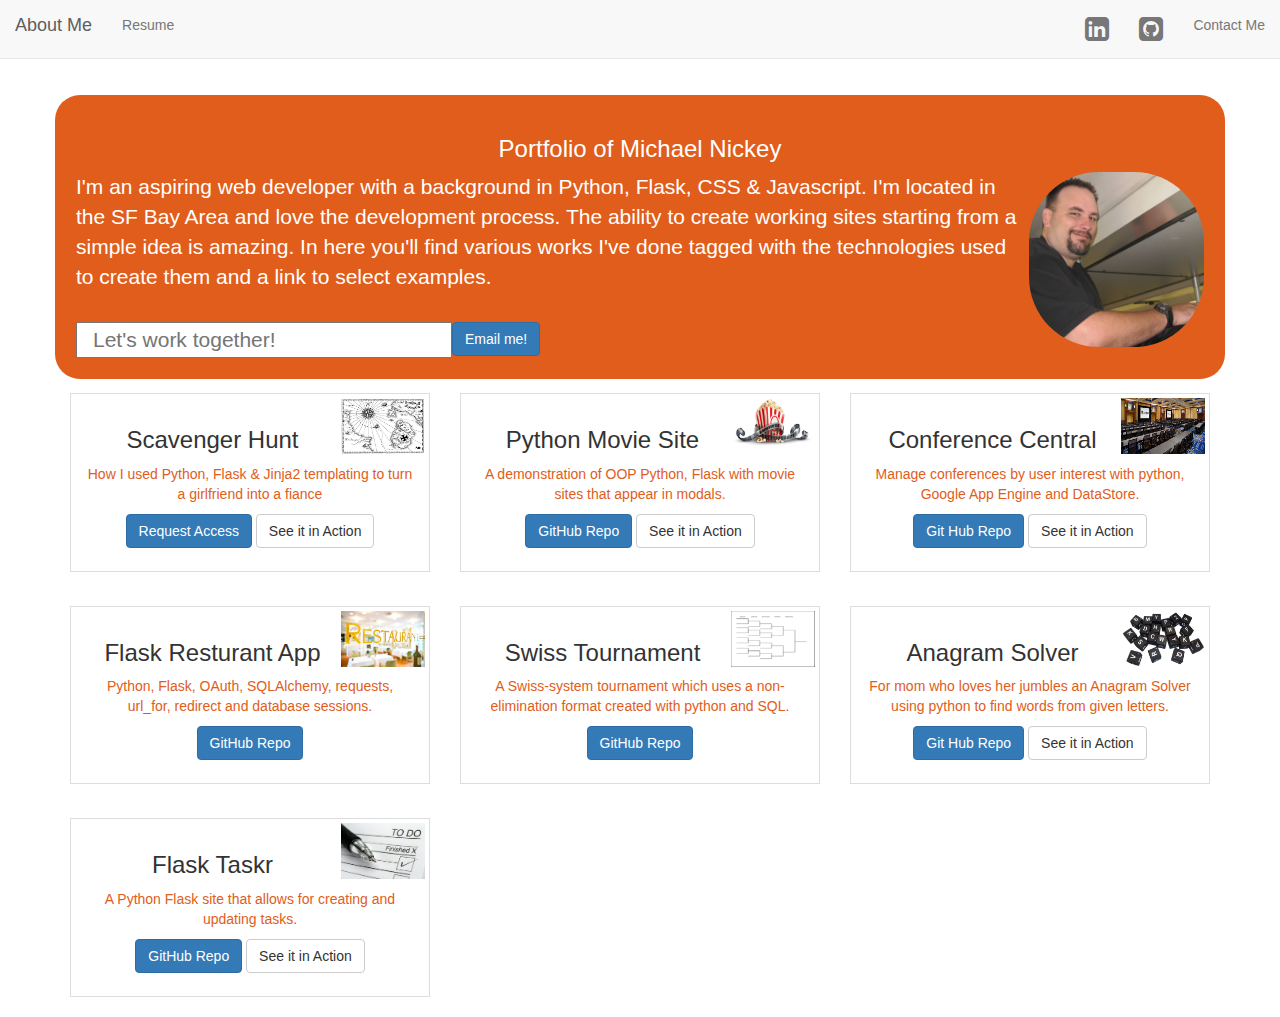
==== index.html @ cfecb591 "Added Conference Central, localized images" ====
<html>
<head>
    <title>Portfolio of Michael Nickey</title>

    <link rel="stylesheet" href="https://maxcdn.bootstrapcdn.com/bootstrap/3.3.6/css/bootstrap.min.css">
    <link rel="stylesheet" href="https://maxcdn.bootstrapcdn.com/font-awesome/4.5.0/css/font-awesome.min.css">
    <link rel="stylesheet" type="text/css" href="static/style.css">

    <script src="https://ajax.googleapis.com/ajax/libs/jquery/1.12.0/jquery.min.js"></script>
    <script src="http://maxcdn.bootstrapcdn.com/bootstrap/3.3.6/js/bootstrap.min.js"></script>
    <script src="static/js/sendMail.js"></script>
</head>

<body>

<nav class="navbar navbar-default navbar-fixed-top">
    <div class="container-fluid">
        <!-- Brand and toggle get grouped for better mobile display -->
        <div class="navbar-header">
            <button type="button" class="navbar-toggle collapsed" data-toggle="collapse" data-target="#navbar-collapse-1" aria-expanded="false">
                <span class="sr-only">Toggle navigation</span>
                <span class="icon-bar"></span>
                <span class="icon-bar"></span>
                <span class="icon-bar"></span>
            </button>
            <a class="navbar-brand" href="index.html">About Me</a>
        </div>

        <!-- Collect the nav links, forms, and other content for toggling -->
        <div class="collapse navbar-collapse" id="navbar-collapse-1">
            <ul class="nav navbar-nav">
                <li><a href="resume.html">Resume</a></li>
            </ul>

            <ul class="nav navbar-nav navbar-right">
                <li><a class="collapse" href="https://www.linkedin.com/in/mnickey"><i class="fa fa-linkedin-square fa-2x"></i></a></li>
                <li><a href="https://www.linkedin.com/in/mnickey" target="_blank"><i class="fa fa-github-square fa-2x"></i></a></li>
                <li><a href="mailto:mnickey@gmail.com?subject=Contacting you from your portfolio site!" target="_blank">Contact Me</a></li>
            </ul>
        </div><!-- /.navbar-collapse -->
    </div><!-- /.container-fluid -->
</nav>

<div class="container">
    <div class="row">
        <div id="profile col-sm-6 col-md-4">
            <div class="intro">
                <p><h3>Portfolio of Michael Nickey</h3>
                <img src="static/my_pic.JPG" height="175" width="175">
                I'm an aspiring web developer with a background in Python, Flask, CSS & Javascript.
                I'm located in the SF Bay Area and love the development process.
                The ability to create working sites starting from a simple idea is amazing.
                In here you'll find various works I've done tagged with the technologies used to create them and a link to select examples.
                <br><br>
                <!--TODO Make this a popup or modal window instead-->
                <input class="col-sm-6 col-md-4" type="text" class="form-control" id="message" placeholder="Let's work together!">
                    <a class="btn btn-primary pull-left" target="" role="button" onclick="sendMail(); return false">Email me!</a>
            </div>
        </div>
    </div>

    <!--Adding thumbnails - First Row-->
    <div class="row">
        <div class="col-sm-12 col-md-4">
            <div class="thumbnail">
                <img src="./static/images/map.jpg" alt="Proposal Site">
                <div class="caption">
                    <h3>Scavenger Hunt</h3>
                    <p>How I used Python, Flask & Jinja2 templating to turn a girlfriend into a fiance</p>
                    <p><a href="mailto:mnickey@gmail.com?subject=Access Request to the marryme Github repo" target="_blank" class="btn btn-primary" role="button">Request Access</a>
                        <a href="http://scavengerhunt.mnickey.com/" target="_blank" class="btn btn-default" role="button">See it in Action</a></p>
                </div>
            </div>
        </div>

        <div class="col-sm-12 col-md-4 ">
            <div class="thumbnail">
                <img src="./static/images/Movies.jpg" alt="movie site">
                <div class="caption">
                    <h3>Python Movie Site</h3>
                    <p>A demonstration of OOP Python, Flask with movie sites that appear in modals.</p>
                    <p><a href="https://github.com/mnickey/movie-site" target="_blank" class="btn btn-primary" role="button">GitHub Repo</a>
                        <a href="http://mnickey.com/movies/fresh_tomatoes.html" target="_blank" class="btn btn-default" role="button">See it in Action</a></p>
                </div>
            </div>
        </div>

        <div class="col-sm-12 col-md-4">
            <div class="thumbnail">
                <img src="./static/images/conference.jpg" alt="Conference Central">
                <div class="caption">
                    <h3>Conference Central</h3>
                    <p>Manage conferences by user interest with python, Google App Engine and DataStore.</p>
                    <p><a href="https://github.com/mnickey/Udacity_GAE" target="_blank" class="btn btn-primary" role="button">Git Hub Repo</a>
                        <a href="https://wired-tea-95020.appspot.com/#/" target="_blank" class="btn btn-default" role="button">See it in Action</a></p>
                </div>
            </div>
        </div>
    </div>

    <!--Second Row-->
    <div class="row">
        <div class="col-sm-12 col-md-4">
            <div class="thumbnail">
                <img src="./static/images/Restaurant-22.jpg" alt="Restaurant">
                <div class="caption">
                    <h3>Flask Resturant App</h3>
                    <p>Python, Flask, OAuth, SQLAlchemy, requests, url_for, redirect and database sessions.</p>
                    <p><a href="https://github.com/mnickey/flask_restaurants" target="_blank" class="btn btn-primary" role="button">GitHub Repo</a>
                </div>
            </div>
        </div>

        <div class="col-sm-12 col-md-4">
            <div class="thumbnail">
                <img src="./static/images/tournament.jpg" alt="Tournament">
                <div class="caption">
                    <h3>Swiss Tournament</h3>
                    <p>A Swiss-system tournament which uses a non-elimination format created with python and SQL.</p>
                    <p><a href="https://github.com/mnickey/tournament" target="_blank" class="btn btn-primary" role="button">GitHub Repo</a></p>
                </div>
            </div>
        </div>

        <div class="col-sm-12 col-md-4">
            <div class="thumbnail">
                <img src="./static/images/anagrams.jpg" alt="Anagram Solver">
                <div class="caption">
                    <h3>Anagram Solver</h3>
                    <p>For mom who loves her jumbles an Anagram Solver using python to find words from given letters.</p>
                    <p><a href="https://github.com/mnickey/anagrams" target="_blank" class="btn btn-primary" role="button">Git Hub Repo</a>
                        <a href="https://thawing-mesa-9923.herokuapp.com/" target="_blank" class="btn btn-default" role="button">See it in Action</a></p>
                </div>
            </div>
        </div>
    </div>

    <!--Third Row-->
    <div class="row">
        <div class="col-sm-12 col-md-4">
            <div class="thumbnail">
                <img src="./static/images/todo_list.jpg" alt="ToDo List">
                <div class="caption">
                    <h3>Flask Taskr</h3>
                    <p>A Python Flask site that allows for creating and updating tasks.</p>
                    <p><a href="https://github.com/mnickey/Flask_Taskr" target="_blank" class="btn btn-primary" role="button">GitHub Repo</a>
                        <a href="https://guarded-shore-8629.herokuapp.com/" target="_blank" class="btn btn-default" role="button">See it in Action</a></p>
                </div>
            </div>
        </div>
    </div>
</div>

</body>
</html>
---- static/style.css ----
.nav {
  /*padding-bottom: 1em;*/ }

ul.nav.nav-pills {
  border-radius: 0;
  background-color: #E05D1B;
  color: white; }

ul.nav.nav-pills li a {
  border-radius: 0;
  color: white; }

ul.nav.nav-pills li a:hover {
  border-radius: 0;
  color: black;
  margin: 0; }

.intro {
  margin-top: 1.1875em;
  padding-top: 1.5em;
  background-color: #E05D1B;
  border-radius: 25px;
  color: white;
  font-size: 1.5em;
  float: left;
  text-align: left; }

.container {
  text-align: center;
  padding-top: 5em; }

img {
  float: right;
  border-radius: 40%; }

div.thumbnail {
  border-radius: 0; }

a#collapse {
  clear: both;
  text-decoration: none;
  color: #E05D1B; }

div.intro {
  padding: 1em; }

div.thumbnail {
  margin-top: 1em; }

div.thumbnail > img {
  border-radius: 0;
  height: 4em;
  width: 6em; }

div.caption p {
  color: #E05D1B; }

div.intro h3 {
  text-align: center;
  font-family: Arial, Helvetica, sans-serif;
  text-decoration: double; }

.fa-linkedin-square .fa-2x a:hover {
  color: #E05D1B; }

.fa-github-square .fa-2x a:hover {
  color: #E05D1B; }

.navbar-default .navbar-nav > li > a:hover {
  color: #E05D1B; }

input#message {
  color: #000000; }
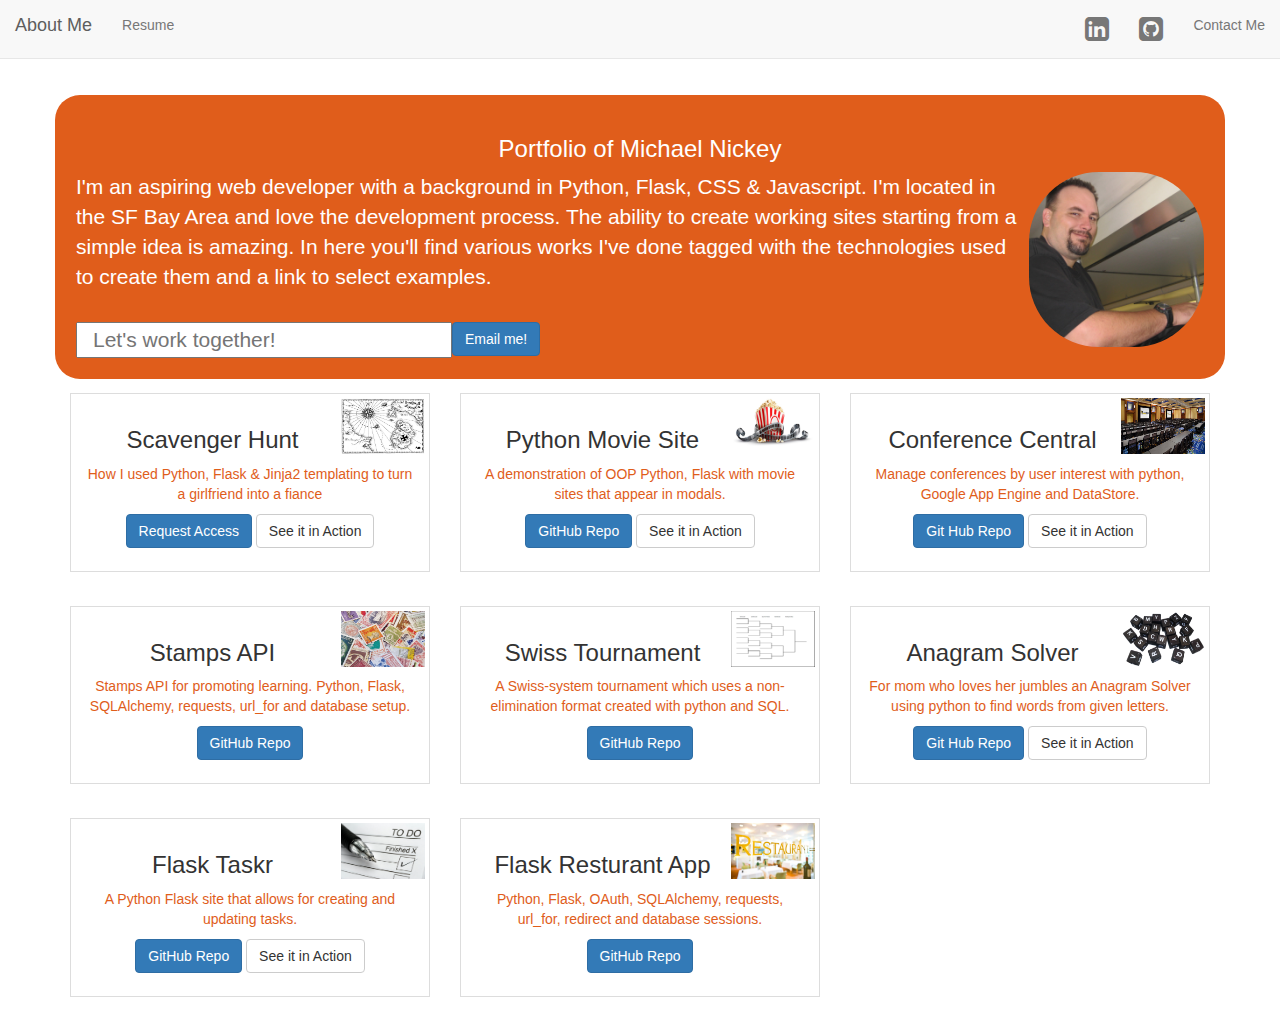
==== commit a16d3c28: "Updated alt text of Stamps div" ====
--- a/index.html
+++ b/index.html
@@ -102,11 +102,11 @@
     <div class="row">
         <div class="col-sm-12 col-md-4">
             <div class="thumbnail">
-                <img src="./static/images/Restaurant-22.jpg" alt="Restaurant">
+                <img src="./static/images/stamps.jpg" alt="Stamps API">
                 <div class="caption">
-                    <h3>Flask Resturant App</h3>
-                    <p>Python, Flask, OAuth, SQLAlchemy, requests, url_for, redirect and database sessions.</p>
-                    <p><a href="https://github.com/mnickey/flask_restaurants" target="_blank" class="btn btn-primary" role="button">GitHub Repo</a>
+                    <h3>Stamps API</h3>
+                    <p>Stamps API for promoting learning. Python, Flask, SQLAlchemy, requests, url_for and database setup.</p>
+                    <p><a href="https://github.com/Stamp-Games/stamps_api" target="_blank" class="btn btn-primary" role="button">GitHub Repo</a>
                 </div>
             </div>
         </div>
@@ -148,6 +148,18 @@
                 </div>
             </div>
         </div>
+
+        <div class="col-sm-12 col-md-4">
+            <div class="thumbnail">
+                <img src="./static/images/Restaurant-22.jpg" alt="Restaurant">
+                <div class="caption">
+                    <h3>Flask Resturant App</h3>
+                    <p>Python, Flask, OAuth, SQLAlchemy, requests, url_for, redirect and database sessions.</p>
+                    <p><a href="https://github.com/mnickey/flask_restaurants" target="_blank" class="btn btn-primary" role="button">GitHub Repo</a>
+                </div>
+            </div>
+        </div>
+
     </div>
 </div>
 
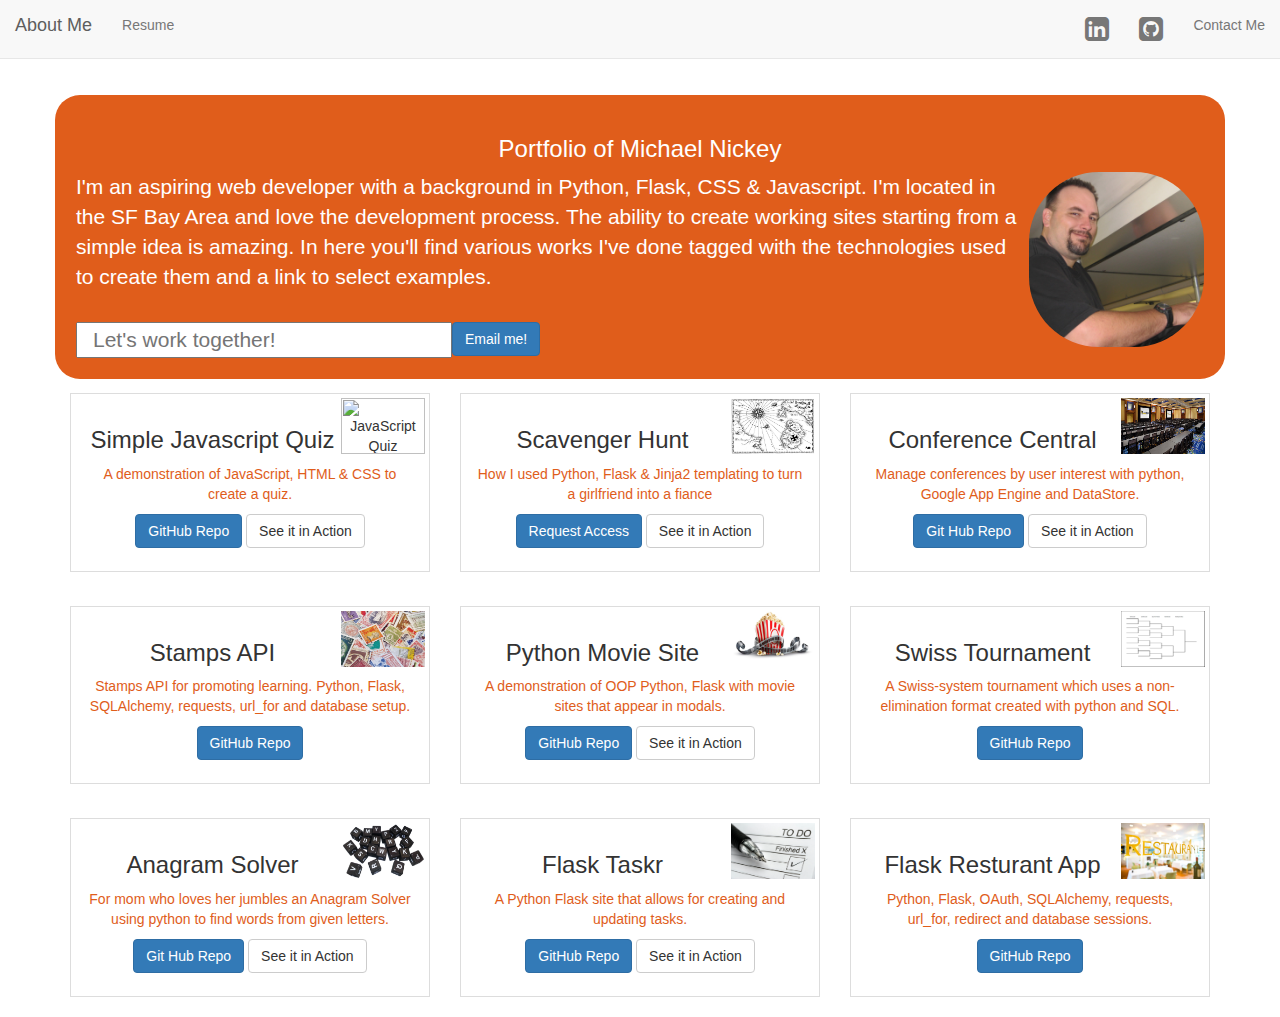
==== commit cf5979f6: "Added quiz application" ====
--- a/index.html
+++ b/index.html
@@ -61,6 +61,18 @@
 
     <!--Adding thumbnails - First Row-->
     <div class="row">
+        <div class="col-sm-12 col-md-4 ">
+            <div class="thumbnail">
+                <img src="./static/images/Quiz-board.jpeg" alt="JavaScript Quiz">
+                <div class="caption">
+                    <h3>Simple Javascript Quiz</h3>
+                    <p>A demonstration of JavaScript, HTML & CSS to create a quiz.</p>
+                    <p><a href="https://github.com/mnickey/Quiz_app" target="_blank" class="btn btn-primary" role="button">GitHub Repo</a>
+                        <a href="https://mnickey.github.io/Quiz_app/" target="_blank" class="btn btn-default" role="button">See it in Action</a></p>
+                </div>
+            </div>
+        </div>
+
         <div class="col-sm-12 col-md-4">
             <div class="thumbnail">
                 <img src="./static/images/map.jpg" alt="Proposal Site">
@@ -69,18 +81,6 @@
                     <p>How I used Python, Flask & Jinja2 templating to turn a girlfriend into a fiance</p>
                     <p><a href="mailto:mnickey@gmail.com?subject=Access Request to the marryme Github repo" target="_blank" class="btn btn-primary" role="button">Request Access</a>
                         <a href="http://scavengerhunt.mnickey.com/" target="_blank" class="btn btn-default" role="button">See it in Action</a></p>
-                </div>
-            </div>
-        </div>
-
-        <div class="col-sm-12 col-md-4 ">
-            <div class="thumbnail">
-                <img src="./static/images/Movies.jpg" alt="movie site">
-                <div class="caption">
-                    <h3>Python Movie Site</h3>
-                    <p>A demonstration of OOP Python, Flask with movie sites that appear in modals.</p>
-                    <p><a href="https://github.com/mnickey/movie-site" target="_blank" class="btn btn-primary" role="button">GitHub Repo</a>
-                        <a href="http://mnickey.com/movies/fresh_tomatoes.html" target="_blank" class="btn btn-default" role="button">See it in Action</a></p>
                 </div>
             </div>
         </div>
@@ -111,6 +111,18 @@
             </div>
         </div>
 
+        <div class="col-sm-12 col-md-4 ">
+            <div class="thumbnail">
+                <img src="./static/images/Movies.jpg" alt="movie site">
+                <div class="caption">
+                    <h3>Python Movie Site</h3>
+                    <p>A demonstration of OOP Python, Flask with movie sites that appear in modals.</p>
+                    <p><a href="https://github.com/mnickey/movie-site" target="_blank" class="btn btn-primary" role="button">GitHub Repo</a>
+                        <a href="http://mnickey.com/movies/fresh_tomatoes.html" target="_blank" class="btn btn-default" role="button">See it in Action</a></p>
+                </div>
+            </div>
+        </div>
+
         <div class="col-sm-12 col-md-4">
             <div class="thumbnail">
                 <img src="./static/images/tournament.jpg" alt="Tournament">
@@ -122,6 +134,11 @@
             </div>
         </div>
 
+
+    </div>
+
+    <!--Third Row-->
+    <div class="row">
         <div class="col-sm-12 col-md-4">
             <div class="thumbnail">
                 <img src="./static/images/anagrams.jpg" alt="Anagram Solver">
@@ -133,10 +150,7 @@
                 </div>
             </div>
         </div>
-    </div>
 
-    <!--Third Row-->
-    <div class="row">
         <div class="col-sm-12 col-md-4">
             <div class="thumbnail">
                 <img src="./static/images/todo_list.jpg" alt="ToDo List">
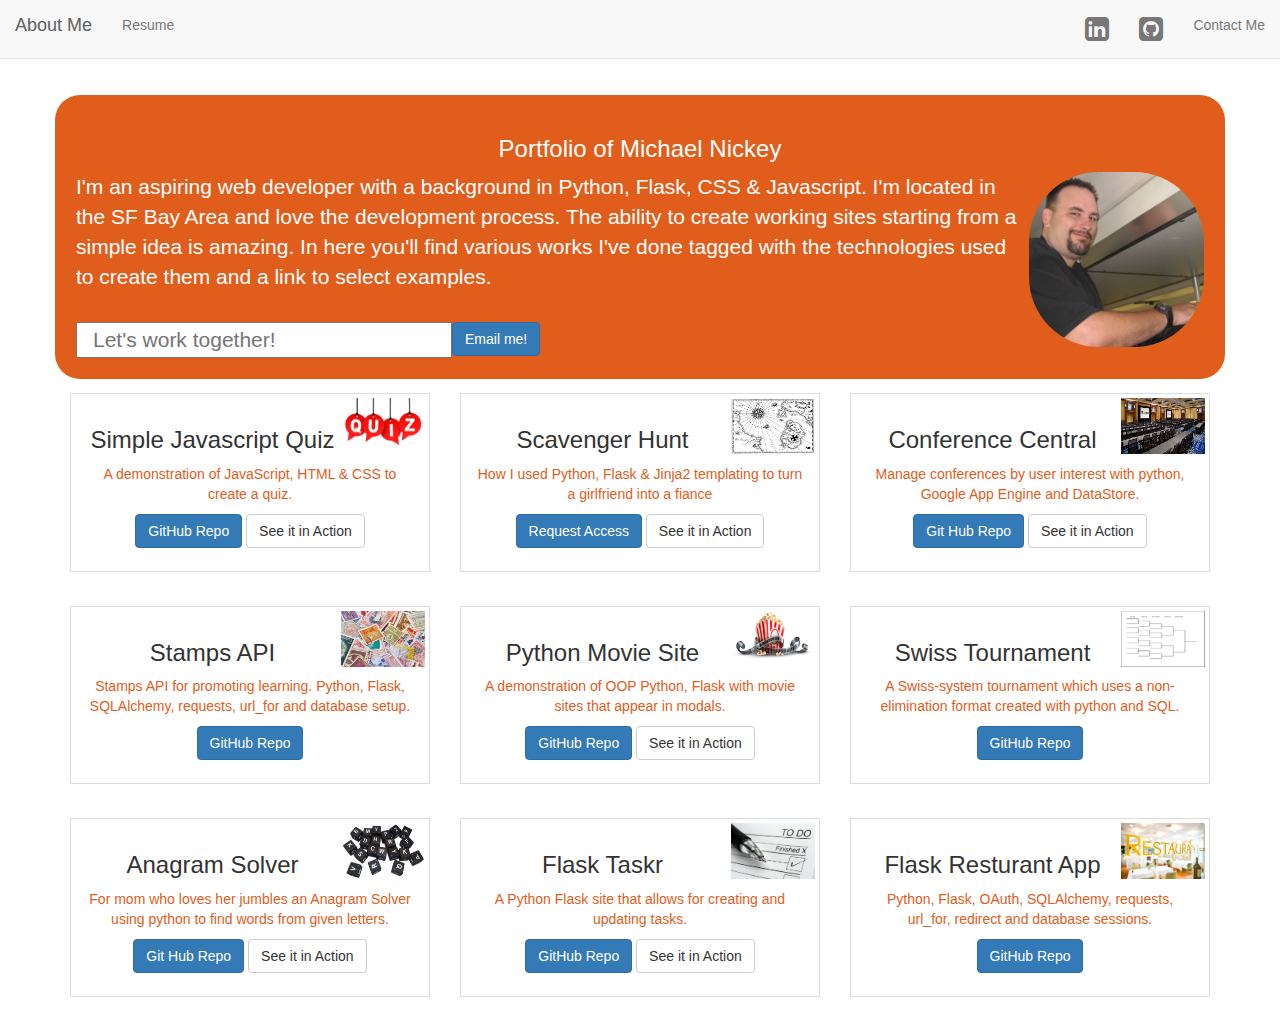
==== commit 22a565e6: "Changes quiz icon" ====
--- a/index.html
+++ b/index.html
@@ -17,7 +17,8 @@
     <div class="container-fluid">
         <!-- Brand and toggle get grouped for better mobile display -->
         <div class="navbar-header">
-            <button type="button" class="navbar-toggle collapsed" data-toggle="collapse" data-target="#navbar-collapse-1" aria-expanded="false">
+            <button type="button" class="navbar-toggle collapsed" data-toggle="collapse"
+                    data-target="#navbar-collapse-1" aria-expanded="false">
                 <span class="sr-only">Toggle navigation</span>
                 <span class="icon-bar"></span>
                 <span class="icon-bar"></span>
@@ -33,9 +34,12 @@
             </ul>
 
             <ul class="nav navbar-nav navbar-right">
-                <li><a class="collapse" href="https://www.linkedin.com/in/mnickey"><i class="fa fa-linkedin-square fa-2x"></i></a></li>
-                <li><a href="https://www.linkedin.com/in/mnickey" target="_blank"><i class="fa fa-github-square fa-2x"></i></a></li>
-                <li><a href="mailto:mnickey@gmail.com?subject=Contacting you from your portfolio site!" target="_blank">Contact Me</a></li>
+                <li><a class="collapse" href="https://www.linkedin.com/in/mnickey"><i
+                        class="fa fa-linkedin-square fa-2x"></i></a></li>
+                <li><a href="https://www.linkedin.com/in/mnickey" target="_blank"><i
+                        class="fa fa-github-square fa-2x"></i></a></li>
+                <li><a href="mailto:mnickey@gmail.com?subject=Contacting you from your portfolio site!" target="_blank">Contact
+                    Me</a></li>
             </ul>
         </div><!-- /.navbar-collapse -->
     </div><!-- /.container-fluid -->
@@ -45,16 +49,20 @@
     <div class="row">
         <div id="profile col-sm-6 col-md-4">
             <div class="intro">
-                <p><h3>Portfolio of Michael Nickey</h3>
+                <p>
+                <h3>Portfolio of Michael Nickey</h3>
                 <img src="static/my_pic.JPG" height="175" width="175">
                 I'm an aspiring web developer with a background in Python, Flask, CSS & Javascript.
                 I'm located in the SF Bay Area and love the development process.
                 The ability to create working sites starting from a simple idea is amazing.
-                In here you'll find various works I've done tagged with the technologies used to create them and a link to select examples.
+                In here you'll find various works I've done tagged with the technologies used to create them and a link
+                to select examples.
                 <br><br>
                 <!--TODO Make this a popup or modal window instead-->
-                <input class="col-sm-6 col-md-4" type="text" class="form-control" id="message" placeholder="Let's work together!">
-                    <a class="btn btn-primary pull-left" target="" role="button" onclick="sendMail(); return false">Email me!</a>
+                <input class="col-sm-6 col-md-4" type="text" class="form-control" id="message"
+                       placeholder="Let's work together!">
+                <a class="btn btn-primary pull-left" target="" role="button" onclick="sendMail(); return false">Email
+                    me!</a>
             </div>
         </div>
     </div>
@@ -63,12 +71,14 @@
     <div class="row">
         <div class="col-sm-12 col-md-4 ">
             <div class="thumbnail">
-                <img src="./static/images/Quiz-board.jpeg" alt="JavaScript Quiz">
+                <img src="./static/images/Quiz_board.jpg" alt="JavaScript Quiz">
                 <div class="caption">
                     <h3>Simple Javascript Quiz</h3>
                     <p>A demonstration of JavaScript, HTML & CSS to create a quiz.</p>
-                    <p><a href="https://github.com/mnickey/Quiz_app" target="_blank" class="btn btn-primary" role="button">GitHub Repo</a>
-                        <a href="https://mnickey.github.io/Quiz_app/" target="_blank" class="btn btn-default" role="button">See it in Action</a></p>
+                    <p><a href="https://github.com/mnickey/Quiz_app" target="_blank" class="btn btn-primary"
+                          role="button">GitHub Repo</a>
+                        <a href="https://mnickey.github.io/Quiz_app/" target="_blank" class="btn btn-default"
+                           role="button">See it in Action</a></p>
                 </div>
             </div>
         </div>
@@ -79,8 +89,10 @@
                 <div class="caption">
                     <h3>Scavenger Hunt</h3>
                     <p>How I used Python, Flask & Jinja2 templating to turn a girlfriend into a fiance</p>
-                    <p><a href="mailto:mnickey@gmail.com?subject=Access Request to the marryme Github repo" target="_blank" class="btn btn-primary" role="button">Request Access</a>
-                        <a href="http://scavengerhunt.mnickey.com/" target="_blank" class="btn btn-default" role="button">See it in Action</a></p>
+                    <p><a href="mailto:mnickey@gmail.com?subject=Access Request to the marryme Github repo"
+                          target="_blank" class="btn btn-primary" role="button">Request Access</a>
+                        <a href="http://scavengerhunt.mnickey.com/" target="_blank" class="btn btn-default"
+                           role="button">See it in Action</a></p>
                 </div>
             </div>
         </div>
@@ -91,8 +103,10 @@
                 <div class="caption">
                     <h3>Conference Central</h3>
                     <p>Manage conferences by user interest with python, Google App Engine and DataStore.</p>
-                    <p><a href="https://github.com/mnickey/Udacity_GAE" target="_blank" class="btn btn-primary" role="button">Git Hub Repo</a>
-                        <a href="https://wired-tea-95020.appspot.com/#/" target="_blank" class="btn btn-default" role="button">See it in Action</a></p>
+                    <p><a href="https://github.com/mnickey/Udacity_GAE" target="_blank" class="btn btn-primary"
+                          role="button">Git Hub Repo</a>
+                        <a href="https://wired-tea-95020.appspot.com/#/" target="_blank" class="btn btn-default"
+                           role="button">See it in Action</a></p>
                 </div>
             </div>
         </div>
@@ -105,8 +119,10 @@
                 <img src="./static/images/stamps.jpg" alt="Stamps API">
                 <div class="caption">
                     <h3>Stamps API</h3>
-                    <p>Stamps API for promoting learning. Python, Flask, SQLAlchemy, requests, url_for and database setup.</p>
-                    <p><a href="https://github.com/Stamp-Games/stamps_api" target="_blank" class="btn btn-primary" role="button">GitHub Repo</a>
+                    <p>Stamps API for promoting learning. Python, Flask, SQLAlchemy, requests, url_for and database
+                        setup.</p>
+                    <p><a href="https://github.com/Stamp-Games/stamps_api" target="_blank" class="btn btn-primary"
+                          role="button">GitHub Repo</a>
                 </div>
             </div>
         </div>
@@ -117,8 +133,10 @@
                 <div class="caption">
                     <h3>Python Movie Site</h3>
                     <p>A demonstration of OOP Python, Flask with movie sites that appear in modals.</p>
-                    <p><a href="https://github.com/mnickey/movie-site" target="_blank" class="btn btn-primary" role="button">GitHub Repo</a>
-                        <a href="http://mnickey.com/movies/fresh_tomatoes.html" target="_blank" class="btn btn-default" role="button">See it in Action</a></p>
+                    <p><a href="https://github.com/mnickey/movie-site" target="_blank" class="btn btn-primary"
+                          role="button">GitHub Repo</a>
+                        <a href="http://mnickey.com/movies/fresh_tomatoes.html" target="_blank" class="btn btn-default"
+                           role="button">See it in Action</a></p>
                 </div>
             </div>
         </div>
@@ -129,7 +147,8 @@
                 <div class="caption">
                     <h3>Swiss Tournament</h3>
                     <p>A Swiss-system tournament which uses a non-elimination format created with python and SQL.</p>
-                    <p><a href="https://github.com/mnickey/tournament" target="_blank" class="btn btn-primary" role="button">GitHub Repo</a></p>
+                    <p><a href="https://github.com/mnickey/tournament" target="_blank" class="btn btn-primary"
+                          role="button">GitHub Repo</a></p>
                 </div>
             </div>
         </div>
@@ -144,9 +163,12 @@
                 <img src="./static/images/anagrams.jpg" alt="Anagram Solver">
                 <div class="caption">
                     <h3>Anagram Solver</h3>
-                    <p>For mom who loves her jumbles an Anagram Solver using python to find words from given letters.</p>
-                    <p><a href="https://github.com/mnickey/anagrams" target="_blank" class="btn btn-primary" role="button">Git Hub Repo</a>
-                        <a href="https://thawing-mesa-9923.herokuapp.com/" target="_blank" class="btn btn-default" role="button">See it in Action</a></p>
+                    <p>For mom who loves her jumbles an Anagram Solver using python to find words from given
+                        letters.</p>
+                    <p><a href="https://github.com/mnickey/anagrams" target="_blank" class="btn btn-primary"
+                          role="button">Git Hub Repo</a>
+                        <a href="https://thawing-mesa-9923.herokuapp.com/" target="_blank" class="btn btn-default"
+                           role="button">See it in Action</a></p>
                 </div>
             </div>
         </div>
@@ -157,8 +179,10 @@
                 <div class="caption">
                     <h3>Flask Taskr</h3>
                     <p>A Python Flask site that allows for creating and updating tasks.</p>
-                    <p><a href="https://github.com/mnickey/Flask_Taskr" target="_blank" class="btn btn-primary" role="button">GitHub Repo</a>
-                        <a href="https://guarded-shore-8629.herokuapp.com/" target="_blank" class="btn btn-default" role="button">See it in Action</a></p>
+                    <p><a href="https://github.com/mnickey/Flask_Taskr" target="_blank" class="btn btn-primary"
+                          role="button">GitHub Repo</a>
+                        <a href="https://guarded-shore-8629.herokuapp.com/" target="_blank" class="btn btn-default"
+                           role="button">See it in Action</a></p>
                 </div>
             </div>
         </div>
@@ -169,7 +193,8 @@
                 <div class="caption">
                     <h3>Flask Resturant App</h3>
                     <p>Python, Flask, OAuth, SQLAlchemy, requests, url_for, redirect and database sessions.</p>
-                    <p><a href="https://github.com/mnickey/flask_restaurants" target="_blank" class="btn btn-primary" role="button">GitHub Repo</a>
+                    <p><a href="https://github.com/mnickey/flask_restaurants" target="_blank" class="btn btn-primary"
+                          role="button">GitHub Repo</a>
                 </div>
             </div>
         </div>
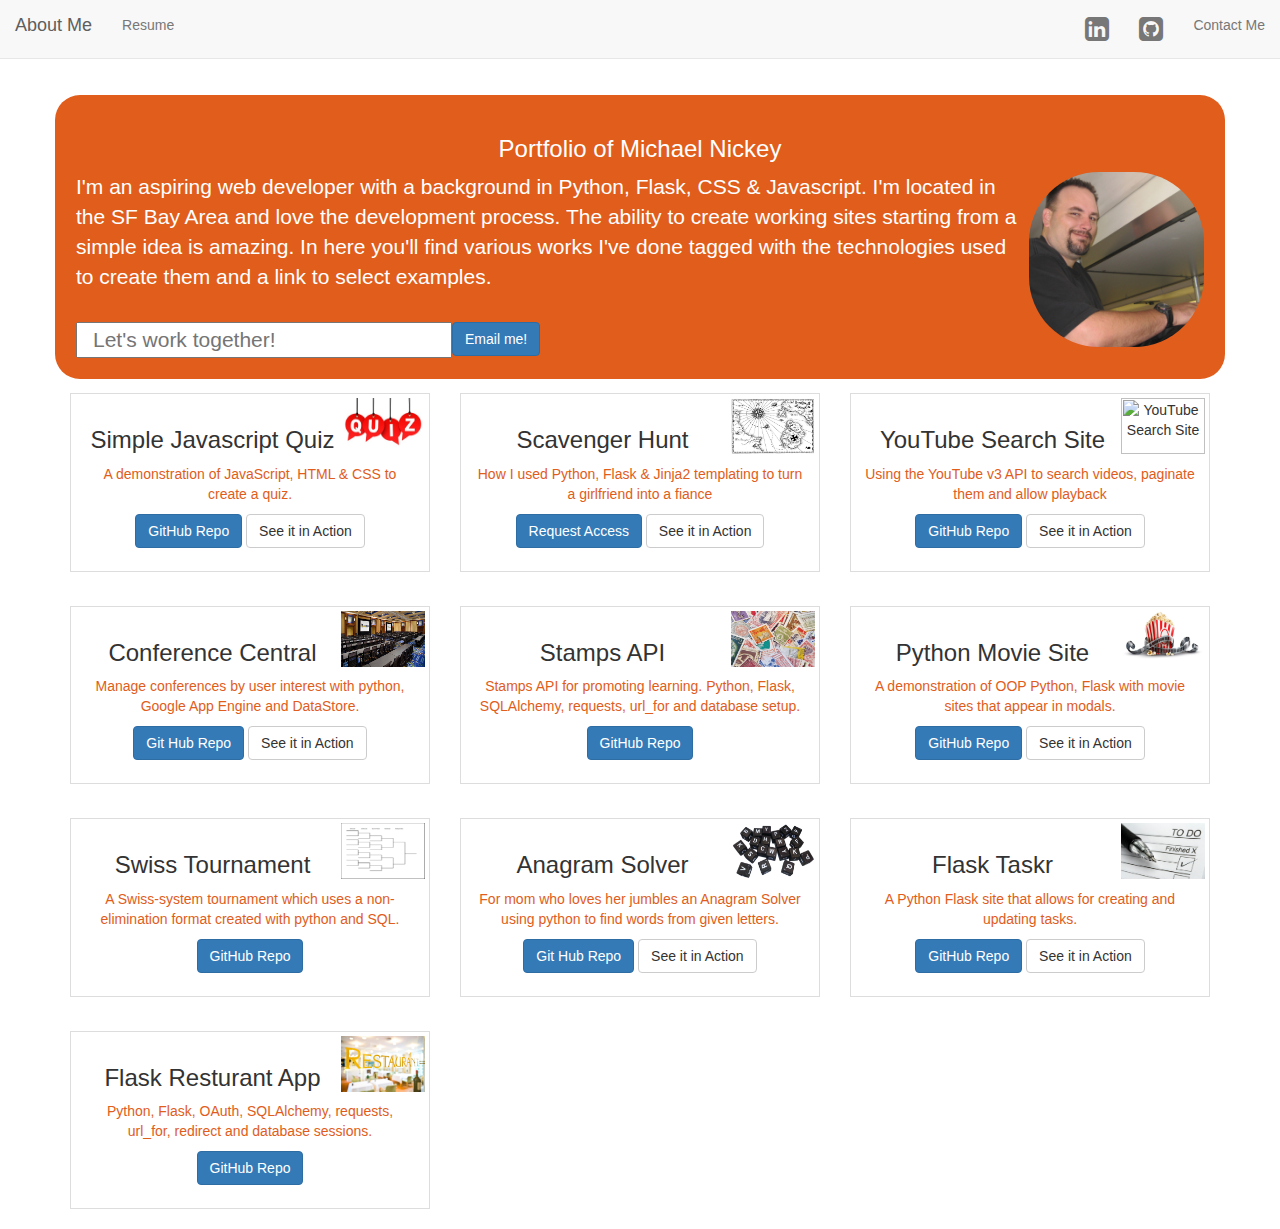
==== commit a40a1c5b: "Added Quiz & YouTube v3 API sites" ====
--- a/index.html
+++ b/index.html
@@ -36,7 +36,7 @@
             <ul class="nav navbar-nav navbar-right">
                 <li><a class="collapse" href="https://www.linkedin.com/in/mnickey"><i
                         class="fa fa-linkedin-square fa-2x"></i></a></li>
-                <li><a href="https://www.linkedin.com/in/mnickey" target="_blank"><i
+                <li><a href="https://github.com/mnickey" target="_blank"><i
                         class="fa fa-github-square fa-2x"></i></a></li>
                 <li><a href="mailto:mnickey@gmail.com?subject=Contacting you from your portfolio site!" target="_blank">Contact
                     Me</a></li>
@@ -84,18 +84,37 @@
         </div>
 
         <div class="col-sm-12 col-md-4">
-            <div class="thumbnail">
-                <img src="./static/images/map.jpg" alt="Proposal Site">
-                <div class="caption">
-                    <h3>Scavenger Hunt</h3>
-                    <p>How I used Python, Flask & Jinja2 templating to turn a girlfriend into a fiance</p>
-                    <p><a href="mailto:mnickey@gmail.com?subject=Access Request to the marryme Github repo"
-                          target="_blank" class="btn btn-primary" role="button">Request Access</a>
-                        <a href="http://scavengerhunt.mnickey.com/" target="_blank" class="btn btn-default"
-                           role="button">See it in Action</a></p>
-                </div>
-            </div>
-        </div>
+        <div class="thumbnail">
+            <img src="./static/images/map.jpg" alt="Proposal Site">
+            <div class="caption">
+                <h3>Scavenger Hunt</h3>
+                <p>How I used Python, Flask & Jinja2 templating to turn a girlfriend into a fiance</p>
+                <p><a href="mailto:mnickey@gmail.com?subject=Access Request to the marryme Github repo"
+                      target="_blank" class="btn btn-primary" role="button">Request Access</a>
+                    <a href="http://scavengerhunt.mnickey.com/" target="_blank" class="btn btn-default"
+                       role="button">See it in Action</a></p>
+            </div>
+        </div>
+    </div>
+
+        <div class="col-sm-12 col-md-4">
+            <div class="thumbnail">
+                <img src="./static/images/yt_data_v3.jpg" alt="YouTube Search Site">
+                <div class="caption">
+                    <h3>YouTube Search Site</h3>
+                    <p>Using the YouTube v3 API to search videos, paginate them and allow playback</p>
+                    <p><a href="https://github.com/mnickey/Tuber"
+                          target="_blank" class="btn btn-primary" role="button">GitHub Repo</a>
+                        <a href="https://mnickey.github.io/Tuber/" target="_blank" class="btn btn-default"
+                           role="button">See it in Action</a></p>
+                </div>
+            </div>
+        </div>
+
+    </div>
+
+    <!--Second Row-->
+    <div class="row">
 
         <div class="col-sm-12 col-md-4">
             <div class="thumbnail">
@@ -110,10 +129,7 @@
                 </div>
             </div>
         </div>
-    </div>
-
-    <!--Second Row-->
-    <div class="row">
+
         <div class="col-sm-12 col-md-4">
             <div class="thumbnail">
                 <img src="./static/images/stamps.jpg" alt="Stamps API">
@@ -141,6 +157,11 @@
             </div>
         </div>
 
+    </div>
+
+    <!--Third Row-->
+    <div class="row">
+
         <div class="col-sm-12 col-md-4">
             <div class="thumbnail">
                 <img src="./static/images/tournament.jpg" alt="Tournament">
@@ -153,11 +174,6 @@
             </div>
         </div>
 
-
-    </div>
-
-    <!--Third Row-->
-    <div class="row">
         <div class="col-sm-12 col-md-4">
             <div class="thumbnail">
                 <img src="./static/images/anagrams.jpg" alt="Anagram Solver">
@@ -187,6 +203,10 @@
             </div>
         </div>
 
+    </div>
+
+    <!--Fourth Row-->
+    <div class="row">
         <div class="col-sm-12 col-md-4">
             <div class="thumbnail">
                 <img src="./static/images/Restaurant-22.jpg" alt="Restaurant">
@@ -198,8 +218,8 @@
                 </div>
             </div>
         </div>
-
-    </div>
+    </div>
+
 </div>
 
 </body>
--- a/static/style.css
+++ b/static/style.css
@@ -1,73 +1,91 @@
 .nav {
-  /*padding-bottom: 1em;*/ }
+    /*padding-bottom: 1em;*/
+}
 
 ul.nav.nav-pills {
-  border-radius: 0;
-  background-color: #E05D1B;
-  color: white; }
+    border-radius: 0;
+    background-color: #E05D1B;
+    color: white;
+}
 
 ul.nav.nav-pills li a {
-  border-radius: 0;
-  color: white; }
+    border-radius: 0;
+    color: white;
+}
 
 ul.nav.nav-pills li a:hover {
-  border-radius: 0;
-  color: black;
-  margin: 0; }
+    border-radius: 0;
+    color: black;
+    margin: 0;
+}
 
 .intro {
-  margin-top: 1.1875em;
-  padding-top: 1.5em;
-  background-color: #E05D1B;
-  border-radius: 25px;
-  color: white;
-  font-size: 1.5em;
-  float: left;
-  text-align: left; }
+    margin-top: 1.1875em;
+    padding-top: 1.5em;
+    background-color: #E05D1B;
+    border-radius: 25px;
+    color: white;
+    font-size: 1.5em;
+    float: left;
+    text-align: left;
+}
 
 .container {
-  text-align: center;
-  padding-top: 5em; }
+    text-align: center;
+    padding-top: 5em;
+}
 
 img {
-  float: right;
-  border-radius: 40%; }
+    float: right;
+    border-radius: 40%;
+}
 
 div.thumbnail {
-  border-radius: 0; }
+    border-radius: 0;
+}
 
 a#collapse {
-  clear: both;
-  text-decoration: none;
-  color: #E05D1B; }
+    clear: both;
+    text-decoration: double;
+    /*color: #E05D1B;*/
+}
 
 div.intro {
-  padding: 1em; }
+    padding: 1em;
+}
 
 div.thumbnail {
-  margin-top: 1em; }
+    margin-top: 1em;
+}
 
 div.thumbnail > img {
-  border-radius: 0;
-  height: 4em;
-  width: 6em; }
+    border-radius: 0;
+    height: 4em;
+    width: 6em;
+}
 
 div.caption p {
-  color: #E05D1B; }
+    color: #E05D1B;
+}
 
 div.intro h3 {
-  text-align: center;
-  font-family: Arial, Helvetica, sans-serif;
-  text-decoration: double; }
+    text-align: center;
+    font-family: Arial, Helvetica, sans-serif;
+    text-decoration: double;
+}
 
 .fa-linkedin-square .fa-2x a:hover {
-  color: #E05D1B; }
+    color: #E05D1B;
+}
 
 .fa-github-square .fa-2x a:hover {
-  color: #E05D1B; }
+    color: #E05D1B;
+}
 
 .navbar-default .navbar-nav > li > a:hover {
-  color: #E05D1B; }
+    color: #E05D1B;
+}
 
 input#message {
-  color: #000000; }
+    color: #000000;
+}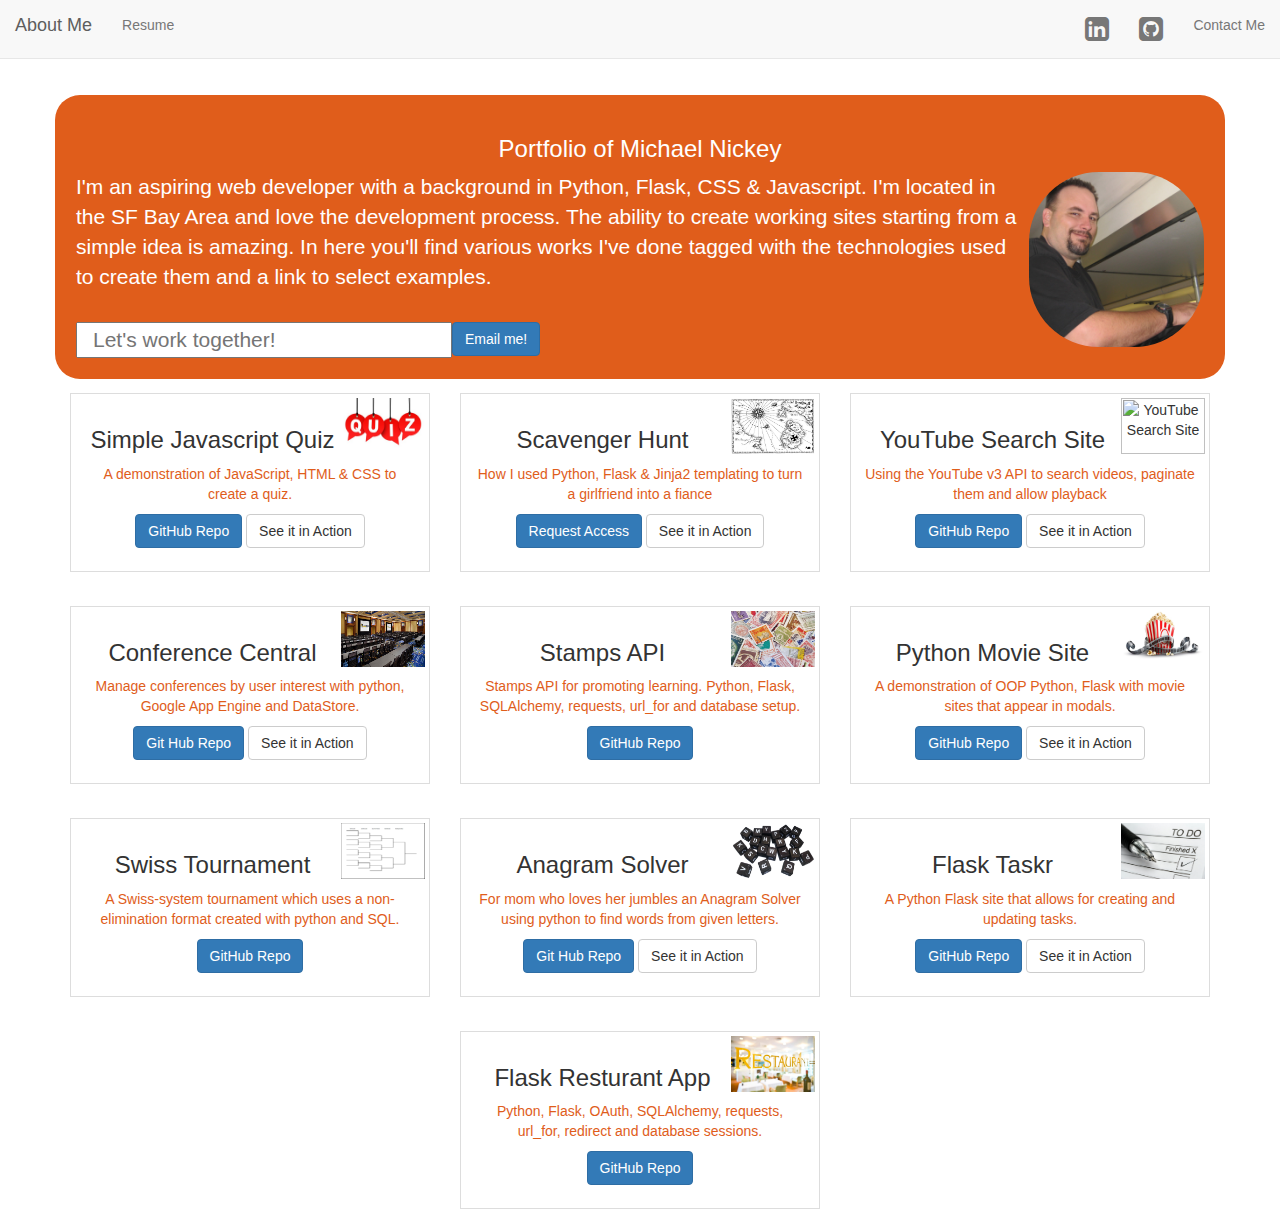
==== commit 12740916: "added placeholder divs to last row" ====
--- a/index.html
+++ b/index.html
@@ -207,6 +207,11 @@
 
     <!--Fourth Row-->
     <div class="row">
+
+        <div class="col-sm-12 col-md-4">
+            <!--Placeholder div until next project is complete-->
+        </div>
+
         <div class="col-sm-12 col-md-4">
             <div class="thumbnail">
                 <img src="./static/images/Restaurant-22.jpg" alt="Restaurant">
@@ -218,6 +223,11 @@
                 </div>
             </div>
         </div>
+
+        <div class="col-sm-12 col-md-4">
+            <!--Placeholder div until next project is complete-->
+        </div>
+
     </div>
 
 </div>
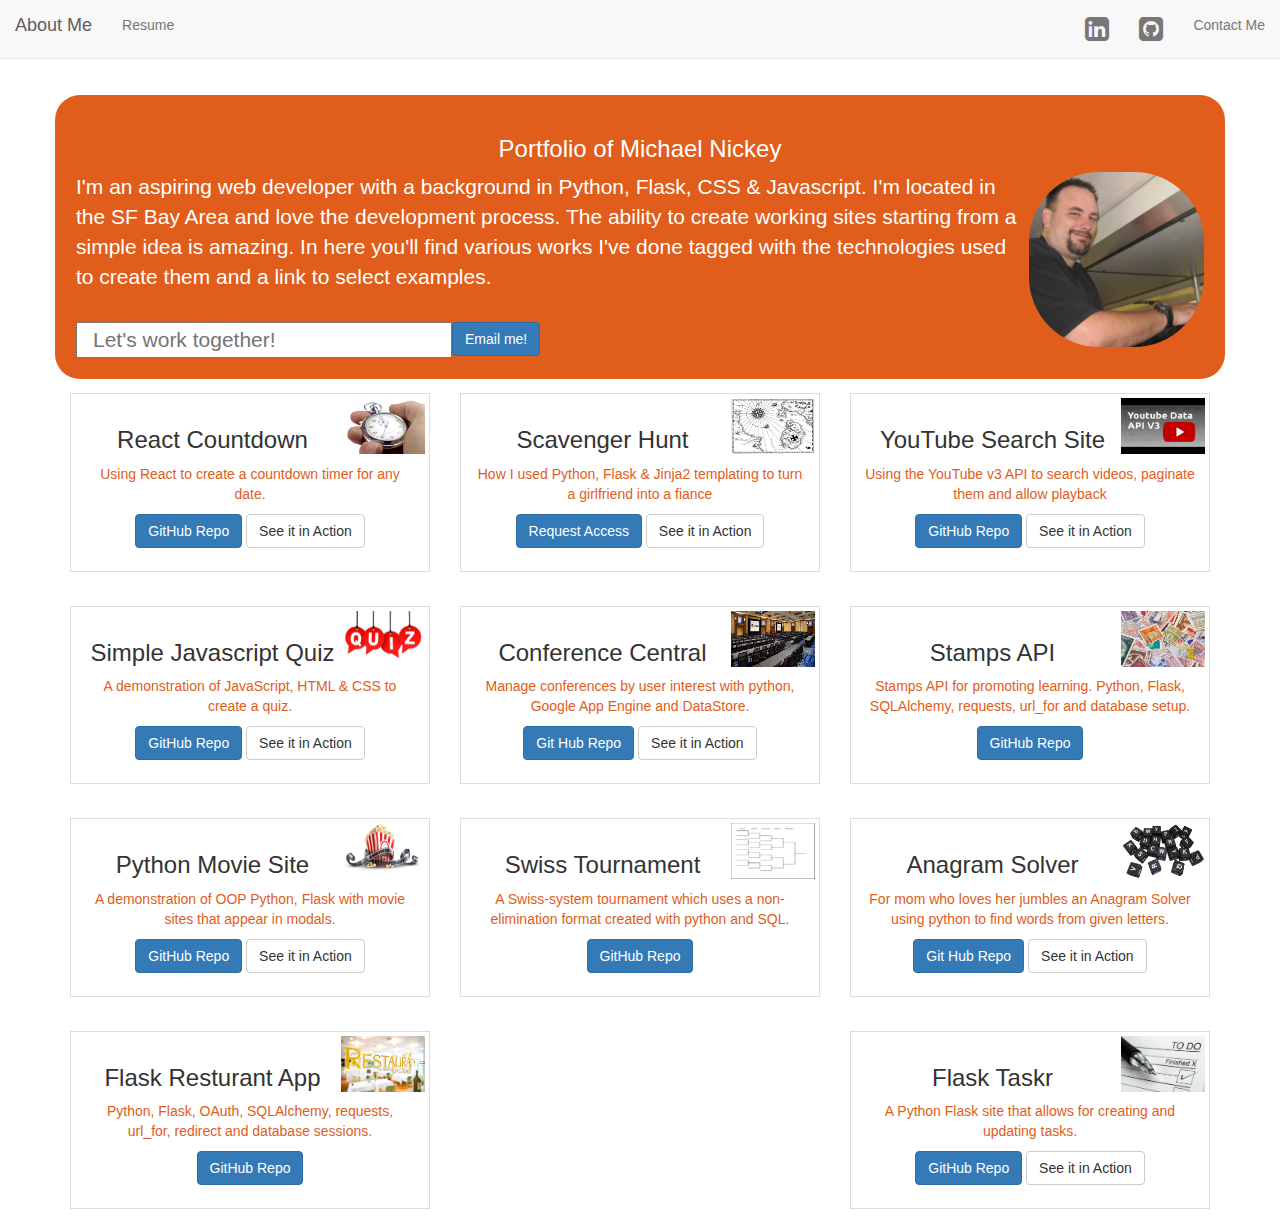
==== commit 77376501: "added REACT countdown project" ====
--- a/index.html
+++ b/index.html
@@ -69,33 +69,34 @@
 
     <!--Adding thumbnails - First Row-->
     <div class="row">
+
         <div class="col-sm-12 col-md-4 ">
             <div class="thumbnail">
-                <img src="./static/images/Quiz_board.jpg" alt="JavaScript Quiz">
-                <div class="caption">
-                    <h3>Simple Javascript Quiz</h3>
-                    <p>A demonstration of JavaScript, HTML & CSS to create a quiz.</p>
-                    <p><a href="https://github.com/mnickey/Quiz_app" target="_blank" class="btn btn-primary"
-                          role="button">GitHub Repo</a>
-                        <a href="https://mnickey.github.io/Quiz_app/" target="_blank" class="btn btn-default"
-                           role="button">See it in Action</a></p>
-                </div>
-            </div>
-        </div>
-
-        <div class="col-sm-12 col-md-4">
-        <div class="thumbnail">
-            <img src="./static/images/map.jpg" alt="Proposal Site">
-            <div class="caption">
-                <h3>Scavenger Hunt</h3>
-                <p>How I used Python, Flask & Jinja2 templating to turn a girlfriend into a fiance</p>
-                <p><a href="mailto:mnickey@gmail.com?subject=Access Request to the marryme Github repo"
-                      target="_blank" class="btn btn-primary" role="button">Request Access</a>
-                    <a href="http://scavengerhunt.mnickey.com/" target="_blank" class="btn btn-default"
-                       role="button">See it in Action</a></p>
-            </div>
-        </div>
-    </div>
+                <img src="./static/images/stopwatch.jpg" alt="React Countdown">
+                <div class="caption">
+                    <h3>React Countdown</h3>
+                    <p>Using React to create a countdown timer for any date.</p>
+                    <p><a href="https://github.com/mnickey/countdownChamp" target="_blank" class="btn btn-primary"
+                          role="button">GitHub Repo</a>
+                        <a href="https://mnickey.github.io/countdownChamp/" target="_blank" class="btn btn-default"
+                           role="button">See it in Action</a></p>
+                </div>
+            </div>
+        </div>
+
+        <div class="col-sm-12 col-md-4">
+            <div class="thumbnail">
+                <img src="./static/images/map.jpg" alt="Proposal Site">
+                <div class="caption">
+                    <h3>Scavenger Hunt</h3>
+                    <p>How I used Python, Flask & Jinja2 templating to turn a girlfriend into a fiance</p>
+                    <p><a href="mailto:mnickey@gmail.com?subject=Access Request to the marryme Github repo"
+                          target="_blank" class="btn btn-primary" role="button">Request Access</a>
+                        <a href="http://scavengerhunt.mnickey.com/" target="_blank" class="btn btn-default"
+                           role="button">See it in Action</a></p>
+                </div>
+            </div>
+        </div>
 
         <div class="col-sm-12 col-md-4">
             <div class="thumbnail">
@@ -116,6 +117,20 @@
     <!--Second Row-->
     <div class="row">
 
+        <div class="col-sm-12 col-md-4 ">
+            <div class="thumbnail">
+                <img src="./static/images/Quiz_board.jpg" alt="JavaScript Quiz">
+                <div class="caption">
+                    <h3>Simple Javascript Quiz</h3>
+                    <p>A demonstration of JavaScript, HTML & CSS to create a quiz.</p>
+                    <p><a href="https://github.com/mnickey/Quiz_app" target="_blank" class="btn btn-primary"
+                          role="button">GitHub Repo</a>
+                        <a href="https://mnickey.github.io/Quiz_app/" target="_blank" class="btn btn-default"
+                           role="button">See it in Action</a></p>
+                </div>
+            </div>
+        </div>
+
         <div class="col-sm-12 col-md-4">
             <div class="thumbnail">
                 <img src="./static/images/conference.jpg" alt="Conference Central">
@@ -143,6 +158,11 @@
             </div>
         </div>
 
+    </div>
+
+    <!--Third Row-->
+    <div class="row">
+
         <div class="col-sm-12 col-md-4 ">
             <div class="thumbnail">
                 <img src="./static/images/Movies.jpg" alt="movie site">
@@ -156,11 +176,6 @@
                 </div>
             </div>
         </div>
-
-    </div>
-
-    <!--Third Row-->
-    <div class="row">
 
         <div class="col-sm-12 col-md-4">
             <div class="thumbnail">
@@ -189,6 +204,27 @@
             </div>
         </div>
 
+    </div>
+
+    <!--Fourth Row-->
+    <div class="row">
+
+        <div class="col-sm-12 col-md-4">
+            <div class="thumbnail">
+                <img src="./static/images/Restaurant-22.jpg" alt="Restaurant">
+                <div class="caption">
+                    <h3>Flask Resturant App</h3>
+                    <p>Python, Flask, OAuth, SQLAlchemy, requests, url_for, redirect and database sessions.</p>
+                    <p><a href="https://github.com/mnickey/flask_restaurants" target="_blank" class="btn btn-primary"
+                          role="button">GitHub Repo</a>
+                </div>
+            </div>
+        </div>
+
+        <div class="col-sm-12 col-md-4">
+            <!--Placeholder div until next project is complete-->
+        </div>
+
         <div class="col-sm-12 col-md-4">
             <div class="thumbnail">
                 <img src="./static/images/todo_list.jpg" alt="ToDo List">
@@ -205,31 +241,6 @@
 
     </div>
 
-    <!--Fourth Row-->
-    <div class="row">
-
-        <div class="col-sm-12 col-md-4">
-            <!--Placeholder div until next project is complete-->
-        </div>
-
-        <div class="col-sm-12 col-md-4">
-            <div class="thumbnail">
-                <img src="./static/images/Restaurant-22.jpg" alt="Restaurant">
-                <div class="caption">
-                    <h3>Flask Resturant App</h3>
-                    <p>Python, Flask, OAuth, SQLAlchemy, requests, url_for, redirect and database sessions.</p>
-                    <p><a href="https://github.com/mnickey/flask_restaurants" target="_blank" class="btn btn-primary"
-                          role="button">GitHub Repo</a>
-                </div>
-            </div>
-        </div>
-
-        <div class="col-sm-12 col-md-4">
-            <!--Placeholder div until next project is complete-->
-        </div>
-
-    </div>
-
 </div>
 
 </body>
